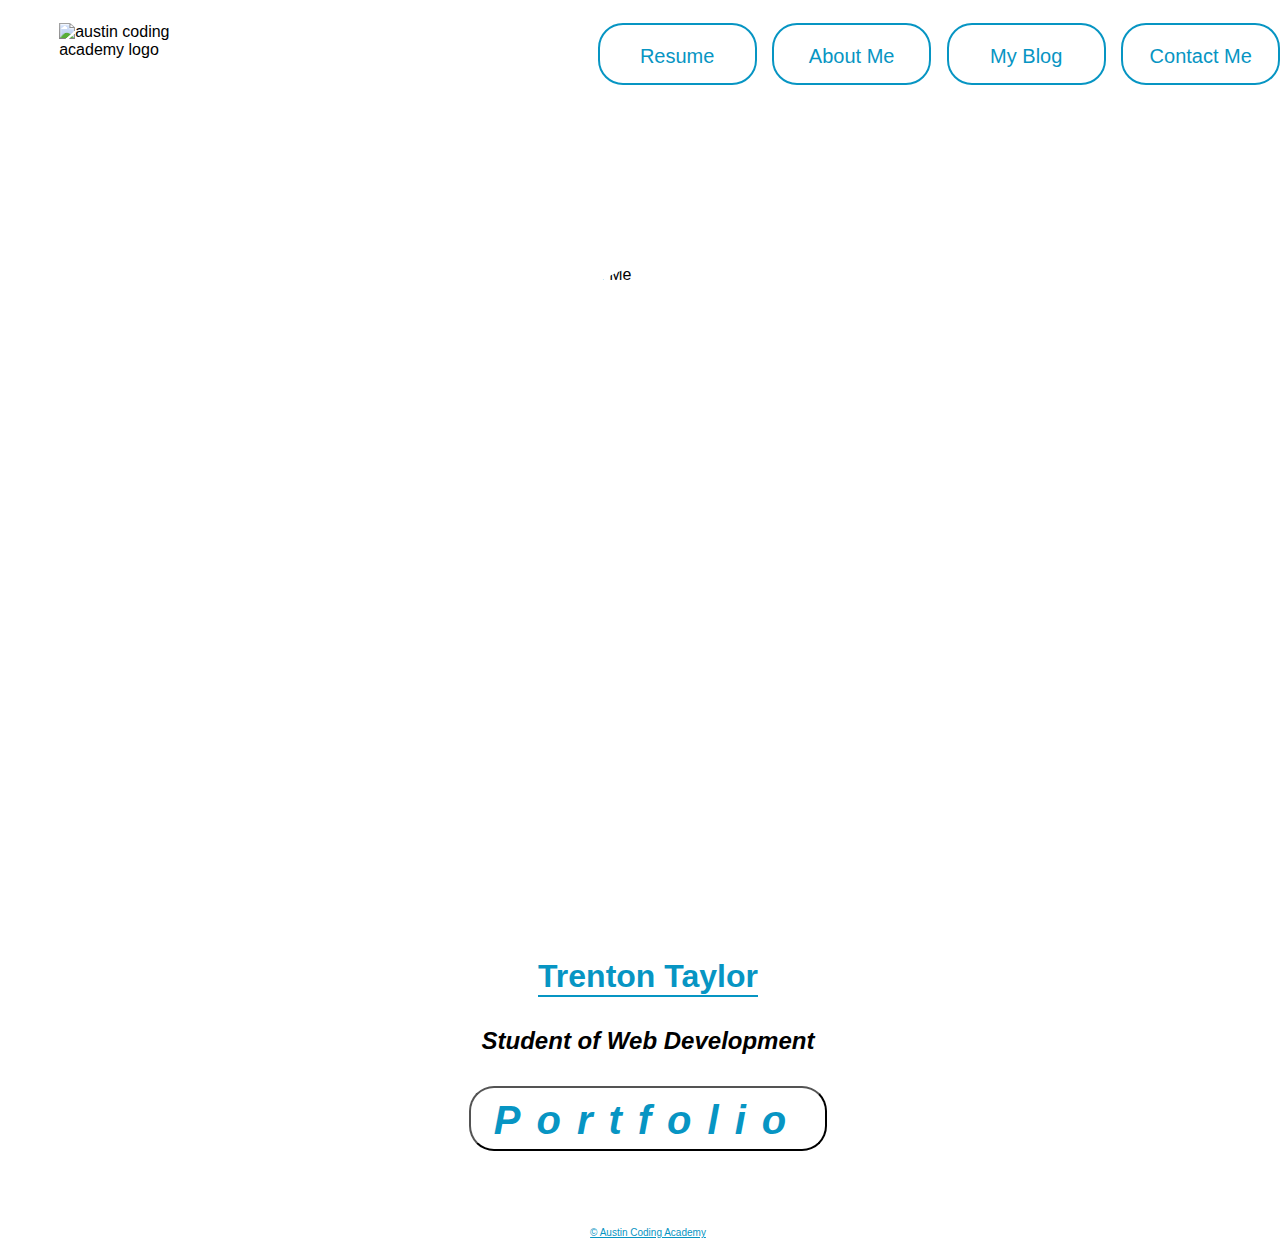
==== index.html @ 66cdfce9 "pushing portfolio project to github" ====
<!DOCTYPE html>
  <html lang="en">
  <head>
    <meta charset="UTF-8">
    <meta name="viewport" content="width=device-width, initial-scale=1.0">
    <meta http-equiv="X-UA-Compatible" content="ie=edge">
    <link rel="stylesheet" href="./style.css">
    <title>My Portfolio</title>
  </head>
    <body>
    <!-- This is a what comment line looks like in HTML -->
    <!-- The rest of your code goes between here... -->
    <header>
        <img src="https://cdn.evbuc.com/eventlogos/188084824/acastandardcirclefullname.png" class="logo" alt="austin coding academy logo">
        <nav>
            <a class="has-border">Resume</a>
            <a class="has-border">About Me</a>
            <a class="has-border">My Blog</a>
            <a class="has-border">Contact Me</a>
        </nav>
     </header>
     <main>
        <img src="./myProfilePic.jpg" id="profile-pic" alt="Head shot of Me">
        <h1>Trenton Taylor</h1>
        <h2>Student of Web Development</h2>
        <button id="portfolio">Portfolio</button>
        <a class="small-text" href="https://austincodingacademy.com/">© Austin Coding Academy</a>
     </main>

    <!-- ...and here. -->
    </body>
  </html>
---- style.css ----
body {
    font-family: Arial, Helvetica, sans-serif;
    background-image: url(https://pixabay.com/illustrations/sunrise-space-outer-space-globe-1756274/);
    background-repeat: no-repeat;
    background-size: 1600px 1000px;
    width: 100vw;
    height: 100vh;
  }
  /* What kind of selector is this? */
  .logo {
    width: 150px;
    height: 150px;
    margin: 3% 10%;
  }

  header {
    display: grid;
    grid-template-columns: 40% 60%;
    width: 100%;
  }

  main {
    height: auto;
    width: 100%;
    display: grid;
    grid-template-columns: 30% 40% 30%;
  }

  /* This is an element within an element selector */ 
  nav > a {
    margin: 2% 1% 3%;
    height: 10%;
    width: 15%;
    color: #0795C3;
    font-family: Arial, Helvetica, sans-serif;
    font-size: 20px;
    border-radius: 25px;
    background: transparent;
    padding: 20px;
    text-align: center;
    border: 2px solid white;
  }

  .has-border {
    border-radius: 25px;
    border: 2px solid #0795C3;
    background: none;
    padding: 20px;
  }

  nav {
    display: flex;
    justify-content: flex-end;
    width: 100%;
    padding-right: 2%;
  }
  /* This is an ID selector */
  #profile-pic {
    width: 300px;
    height: 600px;
    border-radius: 50%;
    margin: 15% auto;
    grid-column: 2/3;
  }

  h1 {
    color: #0795C3;
    grid-column: 2/3;
    margin: 3% auto;
    border-bottom: 2px solid #0795C3;;
  }

  h2 {
    grid-column: 2/3;
    margin: 3% auto;
    font-style: italic;
  }

  .small-text {
    grid-column: 2/3;
    color: #0795C3;
    font-size: 10px;
    margin: 3% auto;
  }

  button {
    grid-column: 2/3;
    margin: 3% auto;
    width: 70%;
    height: 15%;
    font-family: Arial, Helvetica, sans-serif;
    font-size: 40px;
    border-radius: 25px;
    background: transparent;
    padding: 10px;
    padding-bottom: 10%;
    text-align: center;
    color: #0795C3;
    letter-spacing: 16px;
    font-style: italic;
    font-weight: bold;
  }
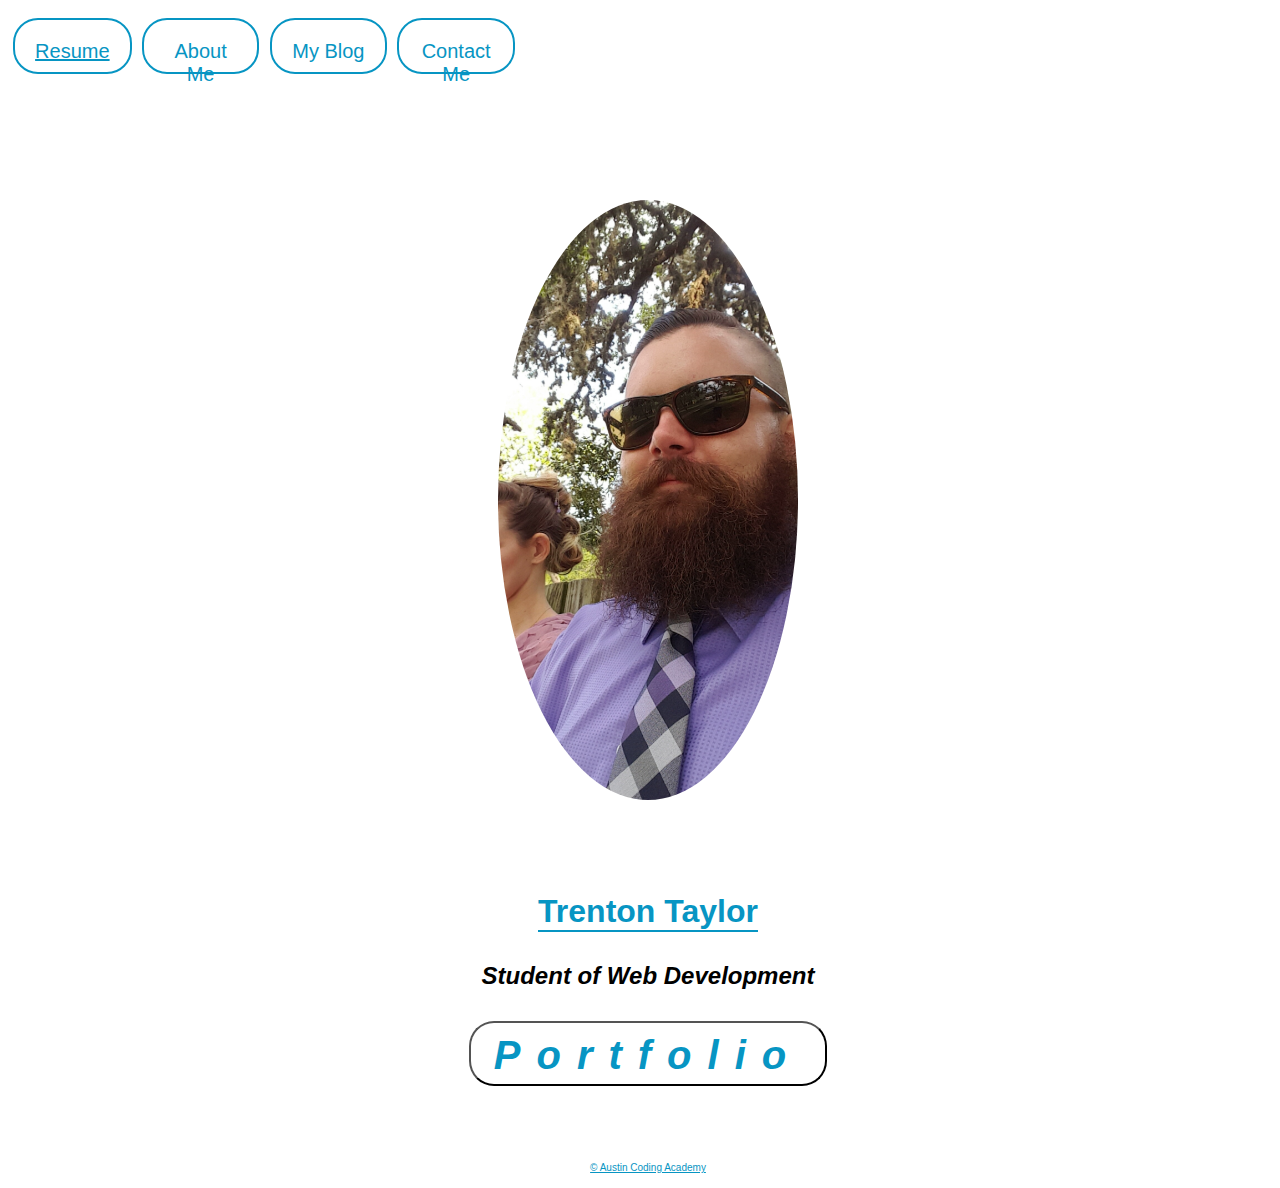
==== commit 59ae6296: "set up resume template" ====
--- a/index.html
+++ b/index.html
@@ -11,16 +11,15 @@
     <!-- This is a what comment line looks like in HTML -->
     <!-- The rest of your code goes between here... -->
     <header>
-        <img src="https://cdn.evbuc.com/eventlogos/188084824/acastandardcirclefullname.png" class="logo" alt="austin coding academy logo">
         <nav>
-            <a class="has-border">Resume</a>
+            <a class="has-border" href= "./resume.html">Resume</a>
             <a class="has-border">About Me</a>
             <a class="has-border">My Blog</a>
             <a class="has-border">Contact Me</a>
         </nav>
      </header>
      <main>
-        <img src="./myProfilePic.jpg" id="profile-pic" alt="Head shot of Me">
+        <img src="./myprofilepic.jpg" id="profile-pic" alt="Head shot of Me">
         <h1>Trenton Taylor</h1>
         <h2>Student of Web Development</h2>
         <button id="portfolio">Portfolio</button>
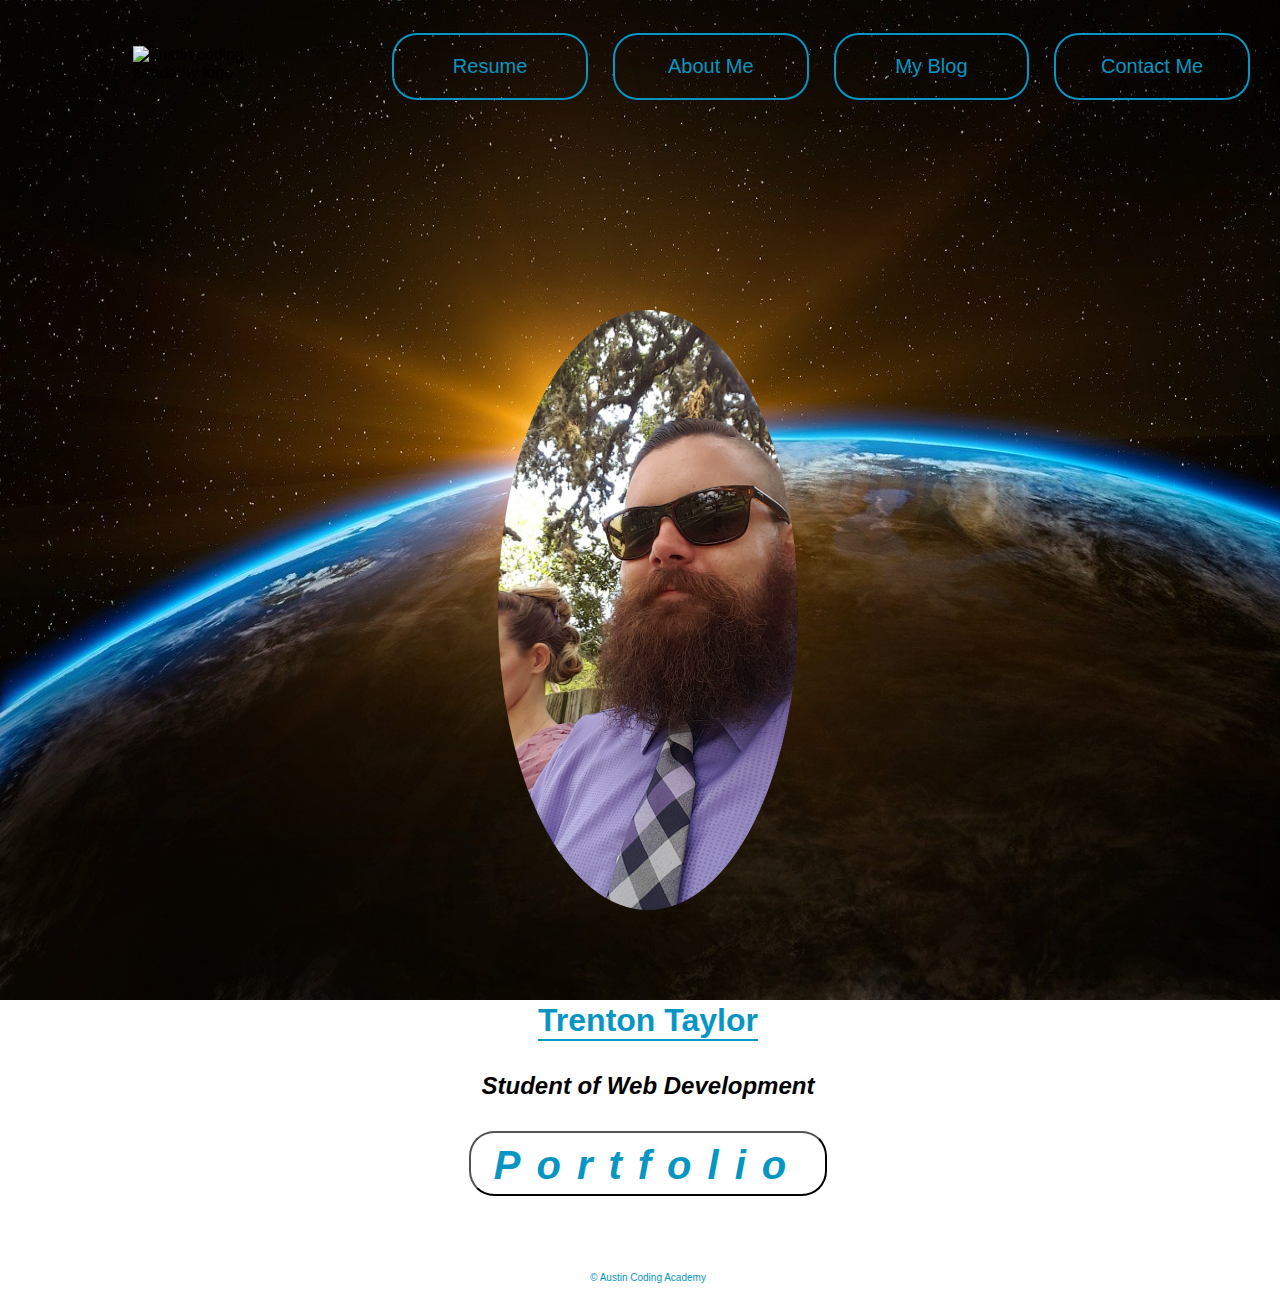
==== commit c94d322a: "resume page" ====
--- a/index.html
+++ b/index.html
@@ -12,10 +12,11 @@
     <!-- The rest of your code goes between here... -->
     <header>
         <nav>
-            <a class="has-border" href= "./resume.html">Resume</a>
-            <a class="has-border">About Me</a>
-            <a class="has-border">My Blog</a>
-            <a class="has-border">Contact Me</a>
+          <img src="https://cdn.evbuc.com/eventlogos/188084824/acastandardcirclefullname.png" class="logo" alt="austin coding academy logo">
+          <a class="has-border" href= "./resume.html">Resume</a>
+          <a class="has-border">About Me</a>
+          <a class="has-border">My Blog</a>
+          <a class="has-border">Contact Me</a>
         </nav>
      </header>
      <main>
--- a/style.css
+++ b/style.css
@@ -1,6 +1,6 @@
 body {
     font-family: Arial, Helvetica, sans-serif;
-    background-image: url(https://pixabay.com/illustrations/sunrise-space-outer-space-globe-1756274/);
+    background-image: url(./sunrise.jpg);
     background-repeat: no-repeat;
     background-size: 1600px 1000px;
     width: 100vw;
@@ -17,6 +17,7 @@
     display: grid;
     grid-template-columns: 40% 60%;
     width: 100%;
+    display: flex;
   }
 
   main {
@@ -39,6 +40,18 @@
     padding: 20px;
     text-align: center;
     border: 2px solid white;
+  }
+
+  a:link {
+    text-decoration: none;
+  }
+
+  a:visited {
+    text-decoration: none;
+  }
+
+  a:hover {
+    text-decoration: underline;
   }
 
   .has-border {
